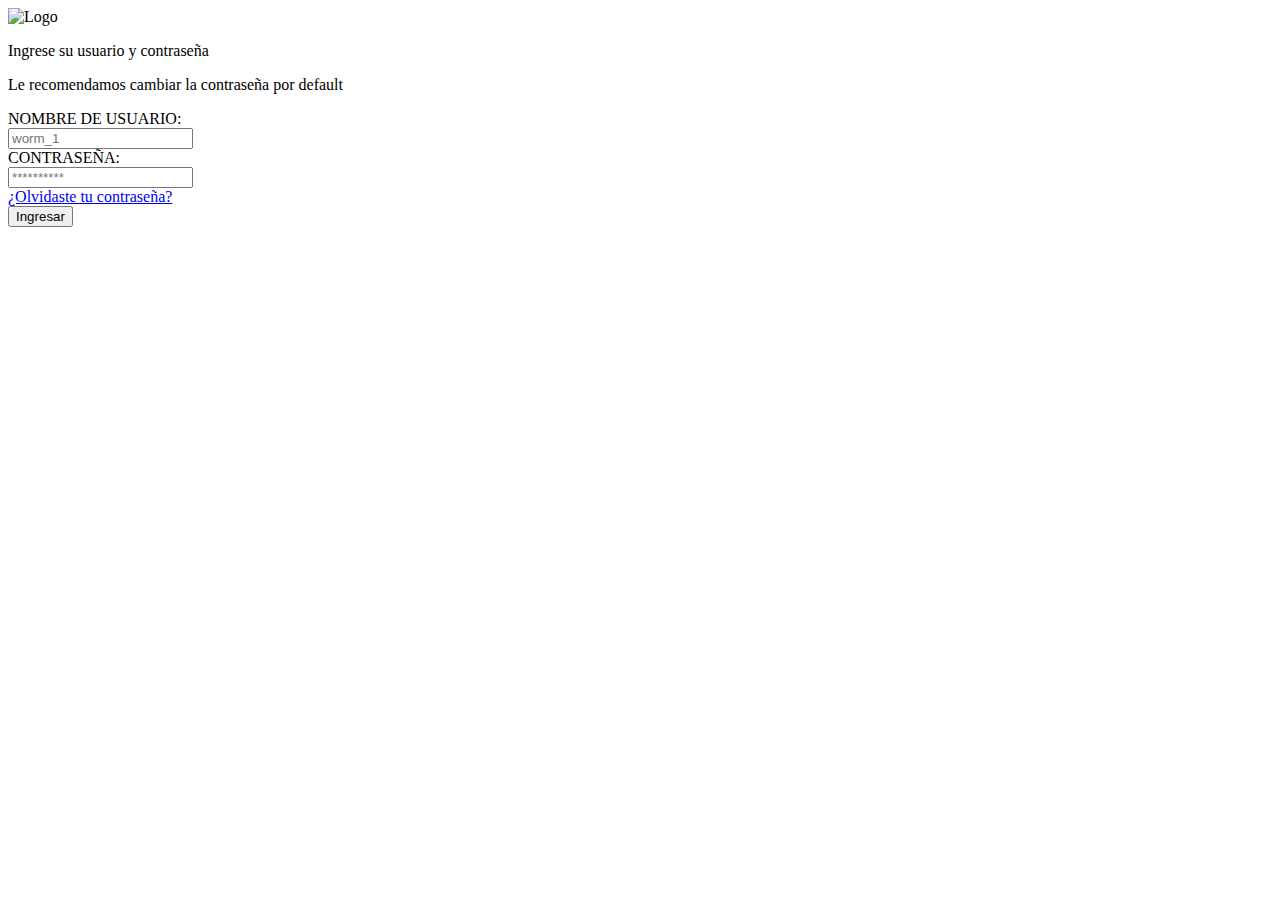
==== index.html @ 9690baef "se agrego el form de inicio de sesion y su css" ====
<!DOCTYPE html>
<html lang="es">
<head>
    <meta charset="UTF-8">
    <meta name="viewport" content="width=device-width, initial-scale=1.0">
    <title>Inicio de Sesión</title>
    <link rel="stylesheet" href="css/styles-login.css">
</head>
<body>
    <div id="header">
        <img src="css/Worms.png" alt="Logo">
    </div>

    <div id="login-form">
        <p class="usuario">Ingrese su usuario y contraseña</p>
        <p class="recomendacion">Le recomendamos cambiar la contraseña por default</p>
        <form action="#" method="post" class="credenciales">
            <label for="username" >NOMBRE DE USUARIO:</label><br>
            <input type="text" id="username" name="username"  placeholder="worm_1"><br>
            <label for="password">CONTRASEÑA:</label><br>
            <input type="password" id="password" name="password" placeholder="**********"><br>
            <a href="#" id="forgot-password"class="botonforget">¿Olvidaste tu contraseña?</a><br>
            <button type="submit" id="login-button" class="boton">Ingresar</button>
        </form>
    </div>
</body>
</html>
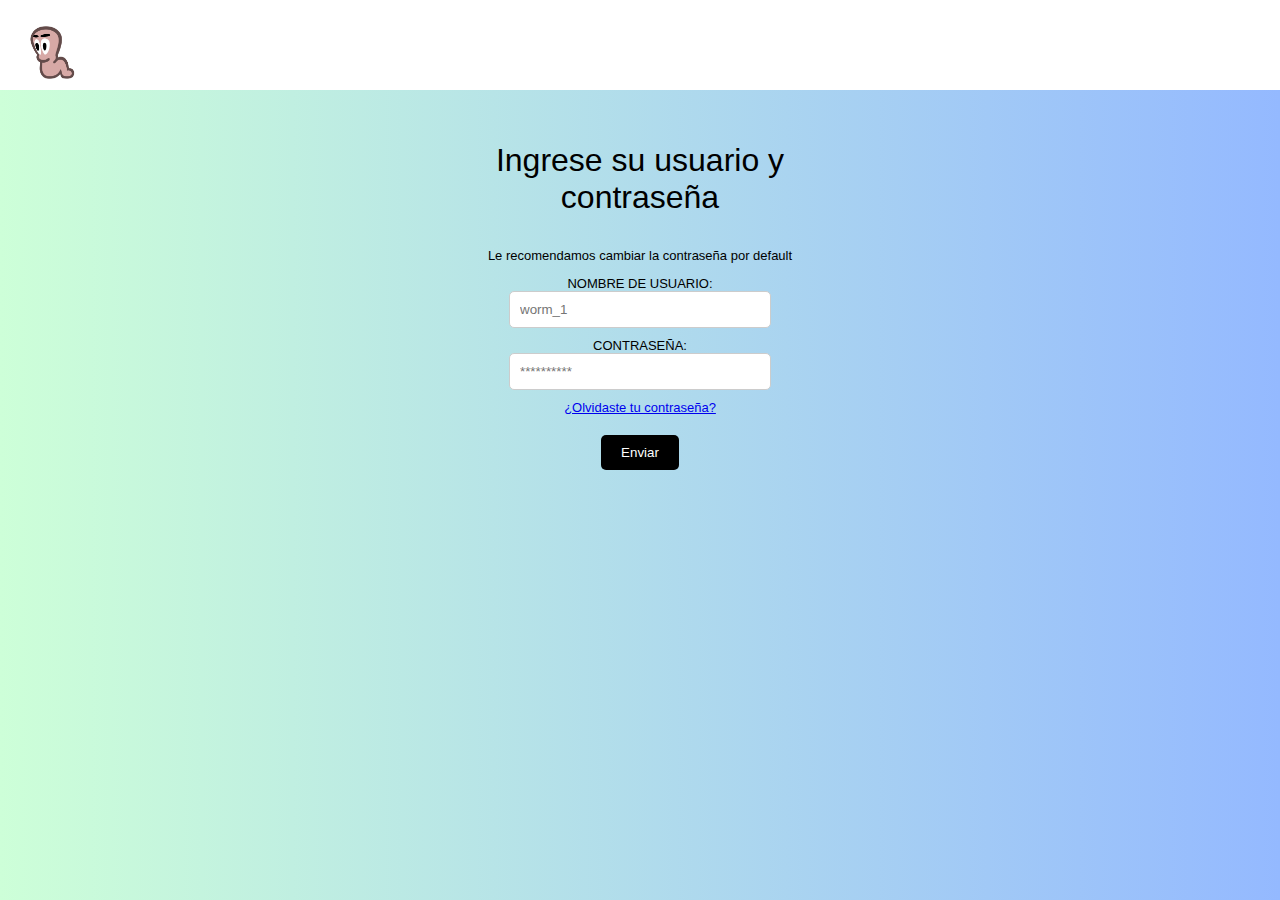
==== commit 35040e59: "Se termino login, forgot y error" ====
--- a/index.html
+++ b/index.html
@@ -4,11 +4,11 @@
     <meta charset="UTF-8">
     <meta name="viewport" content="width=device-width, initial-scale=1.0">
     <title>Inicio de Sesión</title>
-    <link rel="stylesheet" href="css/styles-login.css">
+    <link rel="stylesheet" href="styles-login.css">
 </head>
 <body>
     <div id="header">
-        <img src="css/Worms.png" alt="Logo">
+        <img src="Worms.png" alt="Logo">
     </div>
 
     <div id="login-form">
@@ -19,8 +19,8 @@
             <input type="text" id="username" name="username"  placeholder="worm_1"><br>
             <label for="password">CONTRASEÑA:</label><br>
             <input type="password" id="password" name="password" placeholder="**********"><br>
-            <a href="#" id="forgot-password"class="botonforget">¿Olvidaste tu contraseña?</a><br>
-            <button type="submit" id="login-button" class="boton">Ingresar</button>
+            <a href="forget.html" id="forgot-password"class="botonforget">¿Olvidaste tu contraseña?</a><br>
+            <button type="submit" id="login-button" class="boton">Enviar</button>
         </form>
     </div>
 </body>
--- a/styles-login.css
+++ b/styles-login.css
@@ -0,0 +1,98 @@
+body {
+    margin: 0;
+    padding: 0;
+    font-family: Arial, sans-serif;
+    background-image: url('fondo.png');
+    background-size: cover;
+}
+.usuario{
+    text-align: center;
+    font-size:xx-large
+}
+
+
+.recomendacion{
+    text-align: center;
+    font-size: small;
+}
+
+.credenciales,.gotohome{
+    font-size:small; 
+}
+
+
+
+
+
+#header {
+    background-color: #ffffff;
+    color: #fff;
+    padding: 20px;
+    text-align: left;
+    height: 50px;
+}
+
+#header img {
+    height: 65px;
+    width: auto;
+    float: left;
+    margin-right: auto;
+}
+
+#login-form {
+    max-width: 400px;
+    margin: 0 auto;
+    padding: 20px;
+    text-align: center;
+    
+}
+
+input[type="text"],
+input[type="password"] {
+    width: 60%;
+    padding: 10px;
+    margin-bottom: 10px;
+    border: 1px solid #ccc;
+    border-radius: 5px;
+}
+
+#forgot-password {
+    text-decoration: underline;
+    margin-bottom: 10px;
+    display: inline-block;
+}
+
+#login-button {
+    background-color: black;
+    color: white;
+    border: none;
+    padding: 10px 20px;
+    border-radius: 5px;
+    cursor: pointer;
+    margin-top: 10px;
+    transition: background-color 0.3s, color 0.3s;
+}
+
+#login-button:hover {
+    background-color: white;
+    color: black;
+}
+
+@media screen and (max-width: 600px) {
+    #header img {
+        display: none;
+    }
+}
+
+#bottom-image {
+    margin: 0;
+    position: absolute;
+    bottom: 0;
+    left: 50%;
+    transform: translateX(-50%);
+}
+
+#bottom-image img {
+    width: 400px; 
+
+}
